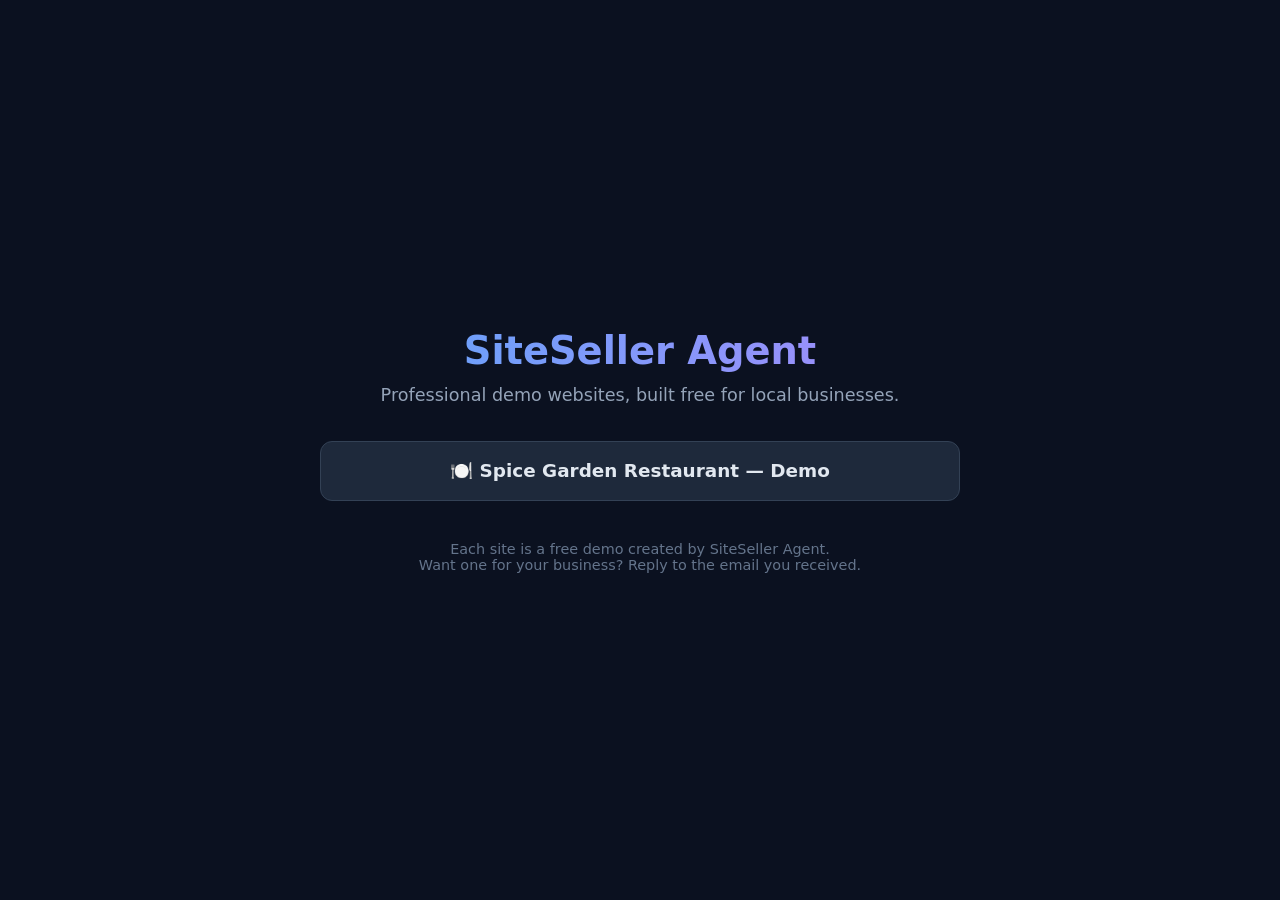
==== index.html @ 5f07efd3 "Add index page" ====
<!DOCTYPE html>
<html lang="en">
<head>
<meta charset="UTF-8">
<meta name="viewport" content="width=device-width, initial-scale=1.0">
<title>SiteSeller Agent — Demo Websites</title>
<style>
*{margin:0;padding:0;box-sizing:border-box}
body{font-family:'Segoe UI',system-ui,sans-serif;background:#0b1120;color:#e2e8f0;min-height:100vh;display:flex;align-items:center;justify-content:center;padding:40px 20px}
.card{max-width:640px;width:100%;text-align:center}
h1{font-size:2.4rem;margin-bottom:12px;background:linear-gradient(90deg,#60a5fa,#a78bfa);-webkit-background-clip:text;background-clip:text;color:transparent}
p{color:#94a3b8;margin-bottom:36px;font-size:1.1rem}
a.demo{display:block;margin:14px auto;padding:18px 24px;background:#1e293b;border:1px solid #334155;border-radius:12px;color:#e2e8f0;text-decoration:none;font-size:1.15rem;font-weight:600;transition:.2s}
a.demo:hover{background:#273449;border-color:#60a5fa;transform:translateY(-2px)}
footer{margin-top:40px;color:#64748b;font-size:.9rem}
</style>
</head>
<body>
<div class="card">
<h1>SiteSeller Agent</h1>
<p>Professional demo websites, built free for local businesses.</p>
<a class="demo" href="./spice_garden.html">🍽️ Spice Garden Restaurant — Demo</a>
<footer>Each site is a free demo created by SiteSeller Agent.<br>Want one for your business? Reply to the email you received.</footer>
</div>
</body>
</html>
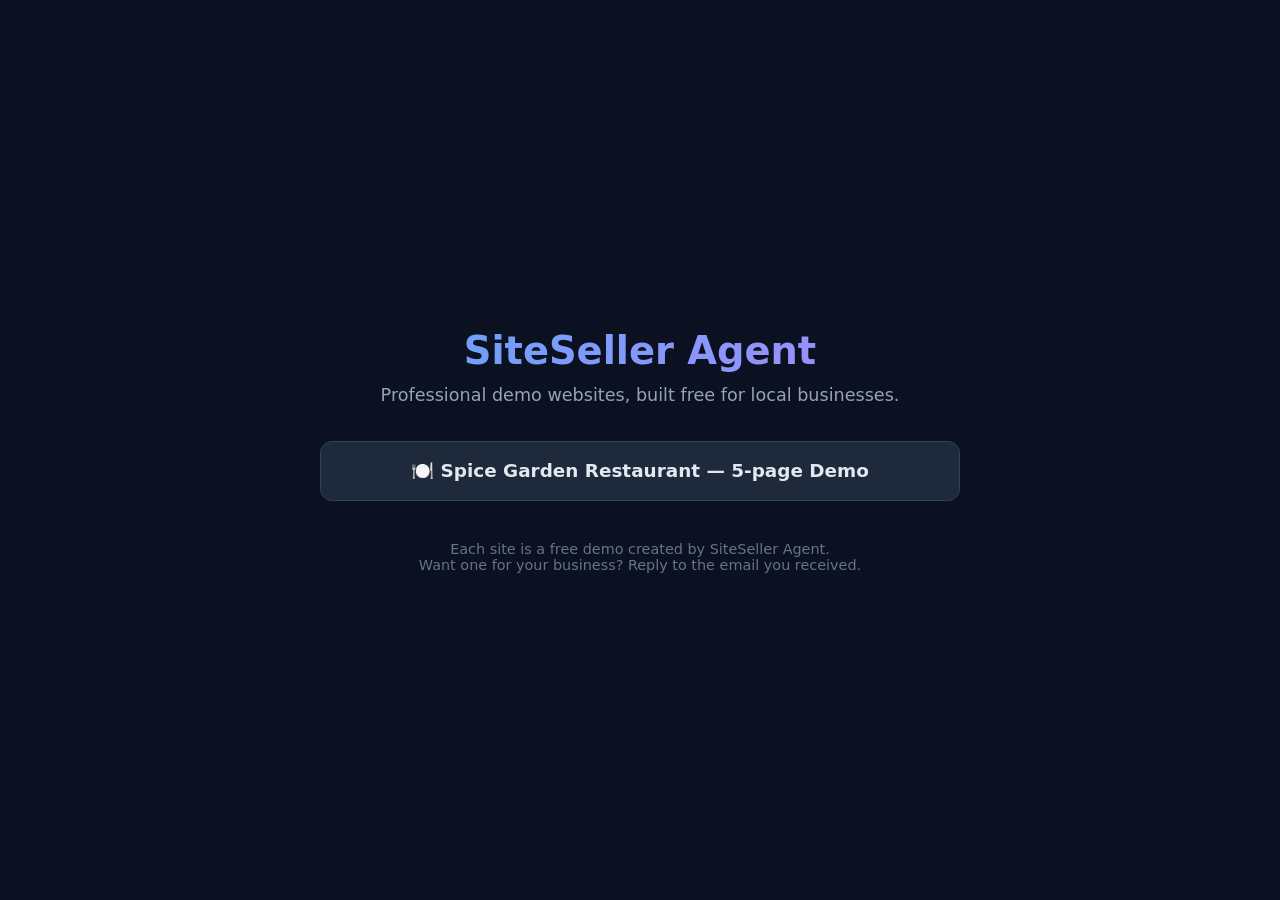
==== commit 7efca03d: "Update index link to multi-page demo" ====
--- a/index.html
+++ b/index.html
@@ -19,7 +19,7 @@
 <div class="card">
 <h1>SiteSeller Agent</h1>
 <p>Professional demo websites, built free for local businesses.</p>
-<a class="demo" href="./spice_garden.html">🍽️ Spice Garden Restaurant — Demo</a>
+<a class="demo" href="./spice-garden/" target="_blank">🍽️ Spice Garden Restaurant — 5-page Demo</a>
 <footer>Each site is a free demo created by SiteSeller Agent.<br>Want one for your business? Reply to the email you received.</footer>
 </div>
 </body>
